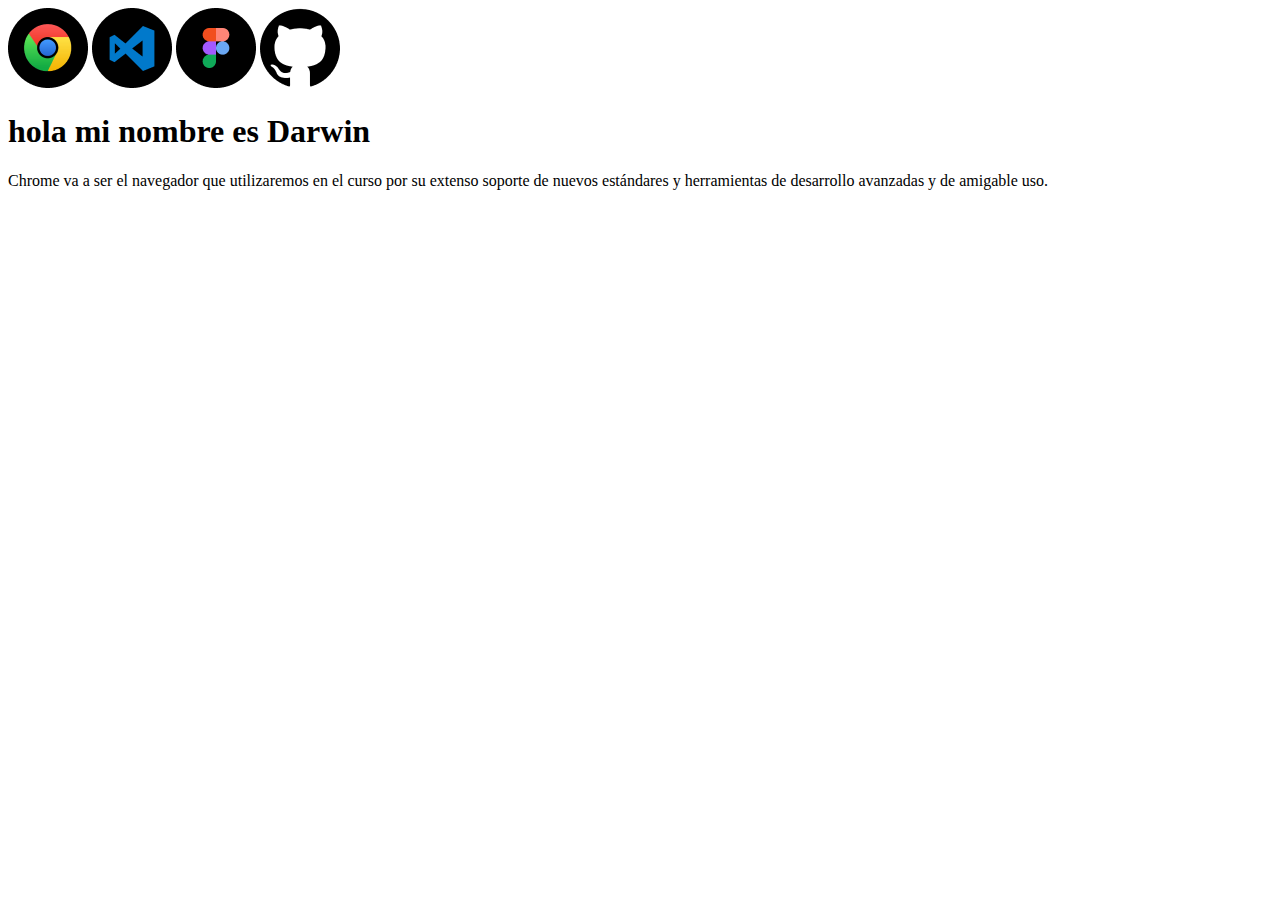
==== index.html @ 80d30d0c "Imagenes del proyecto" ====
<!DOCTYPE html>
<html lang="en">
<head>
    <meta charset="UTF-8">
    <meta http-equiv="X-UA-Compatible" content="IE=edge">
    <meta name="viewport" content="width=device-width, initial-scale=1.0">
    <title>El blog de Darwin</title>
</head>
<body>
    <img src="./images/google-chrome.png" alt="Chrome logo" title="Chrome logo">
    <img src="./images/visual-studio-code.png" alt="VS code logo" title="VS code logo">
    <img src="./images/figma.png" alt="fimga logo" title="figma logo">
    <img src="./images/github.png" alt="github log" title="github logo">
    <h1>
        hola mi nombre es Darwin
    </h1>
    <p>
        Chrome va a ser el navegador que utilizaremos en el curso por su extenso soporte de nuevos estándares y herramientas de desarrollo avanzadas y de amigable uso.    </p>
</body>
</html>
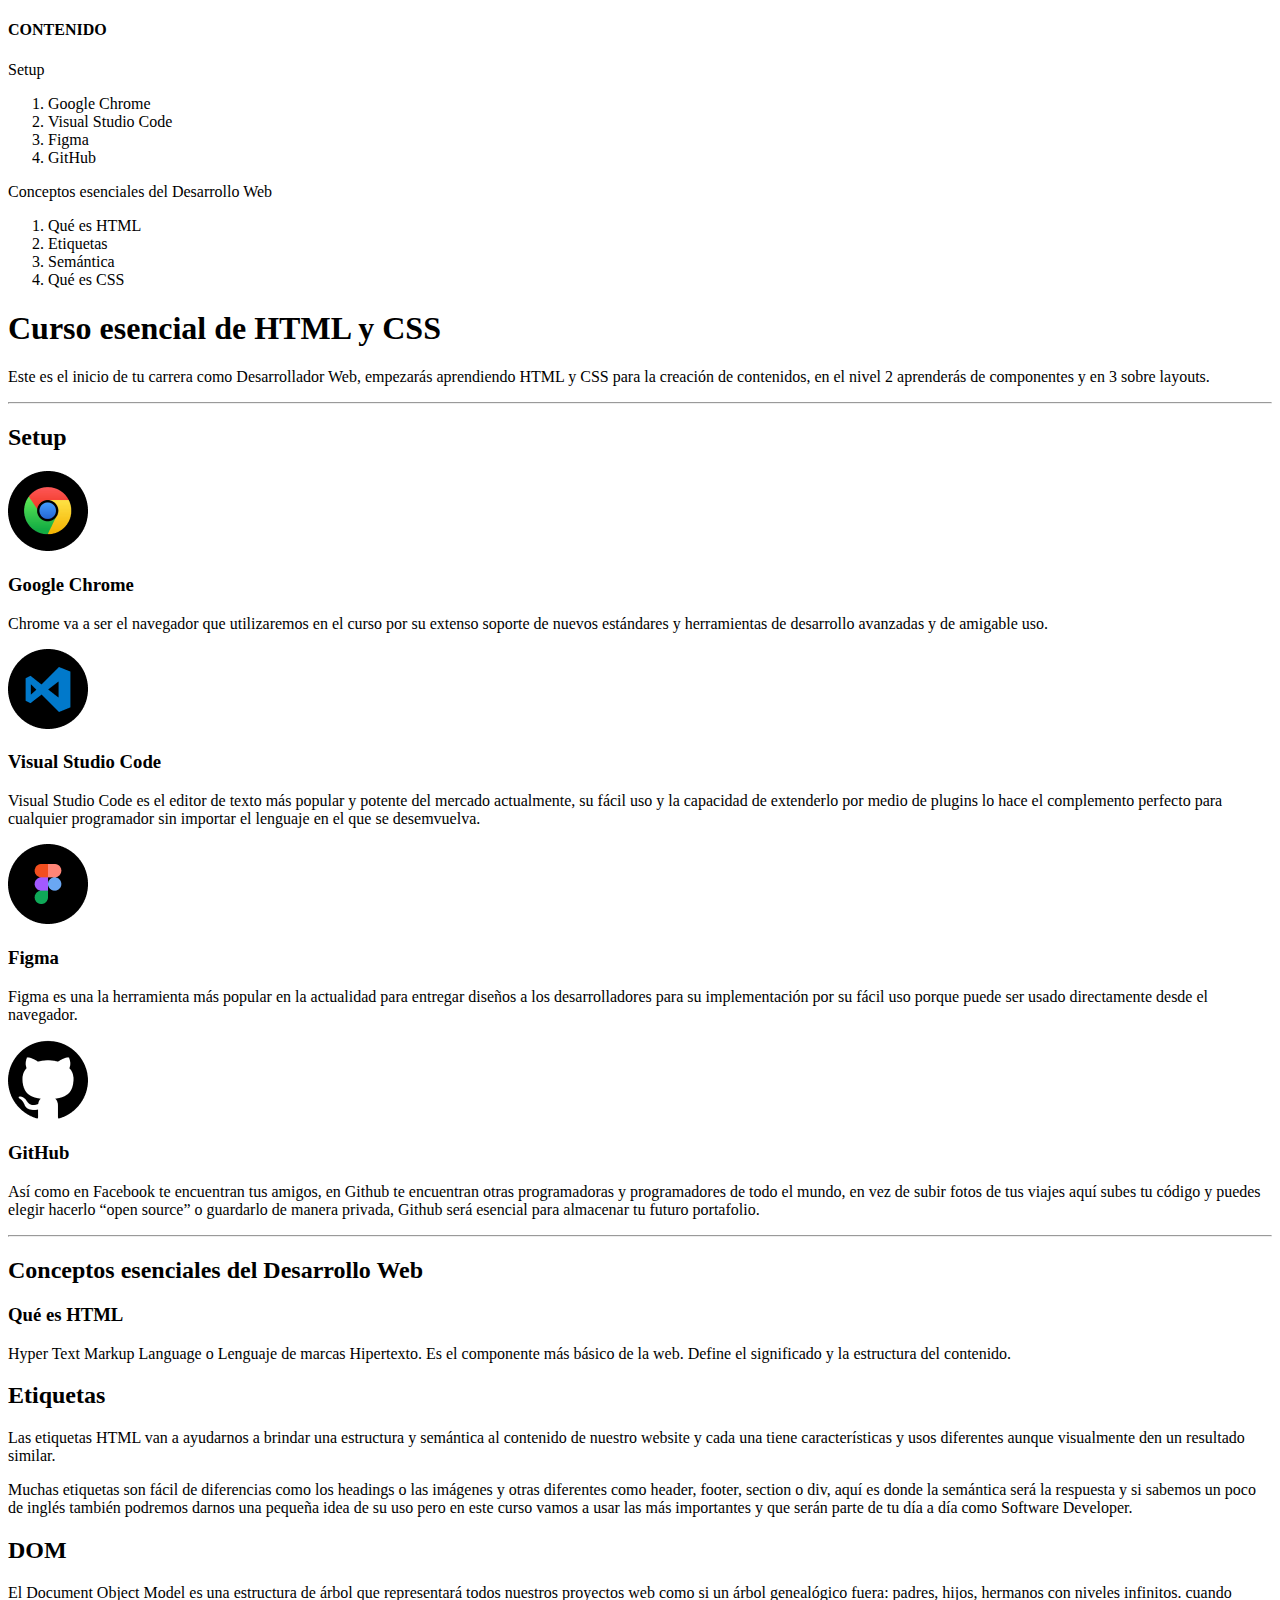
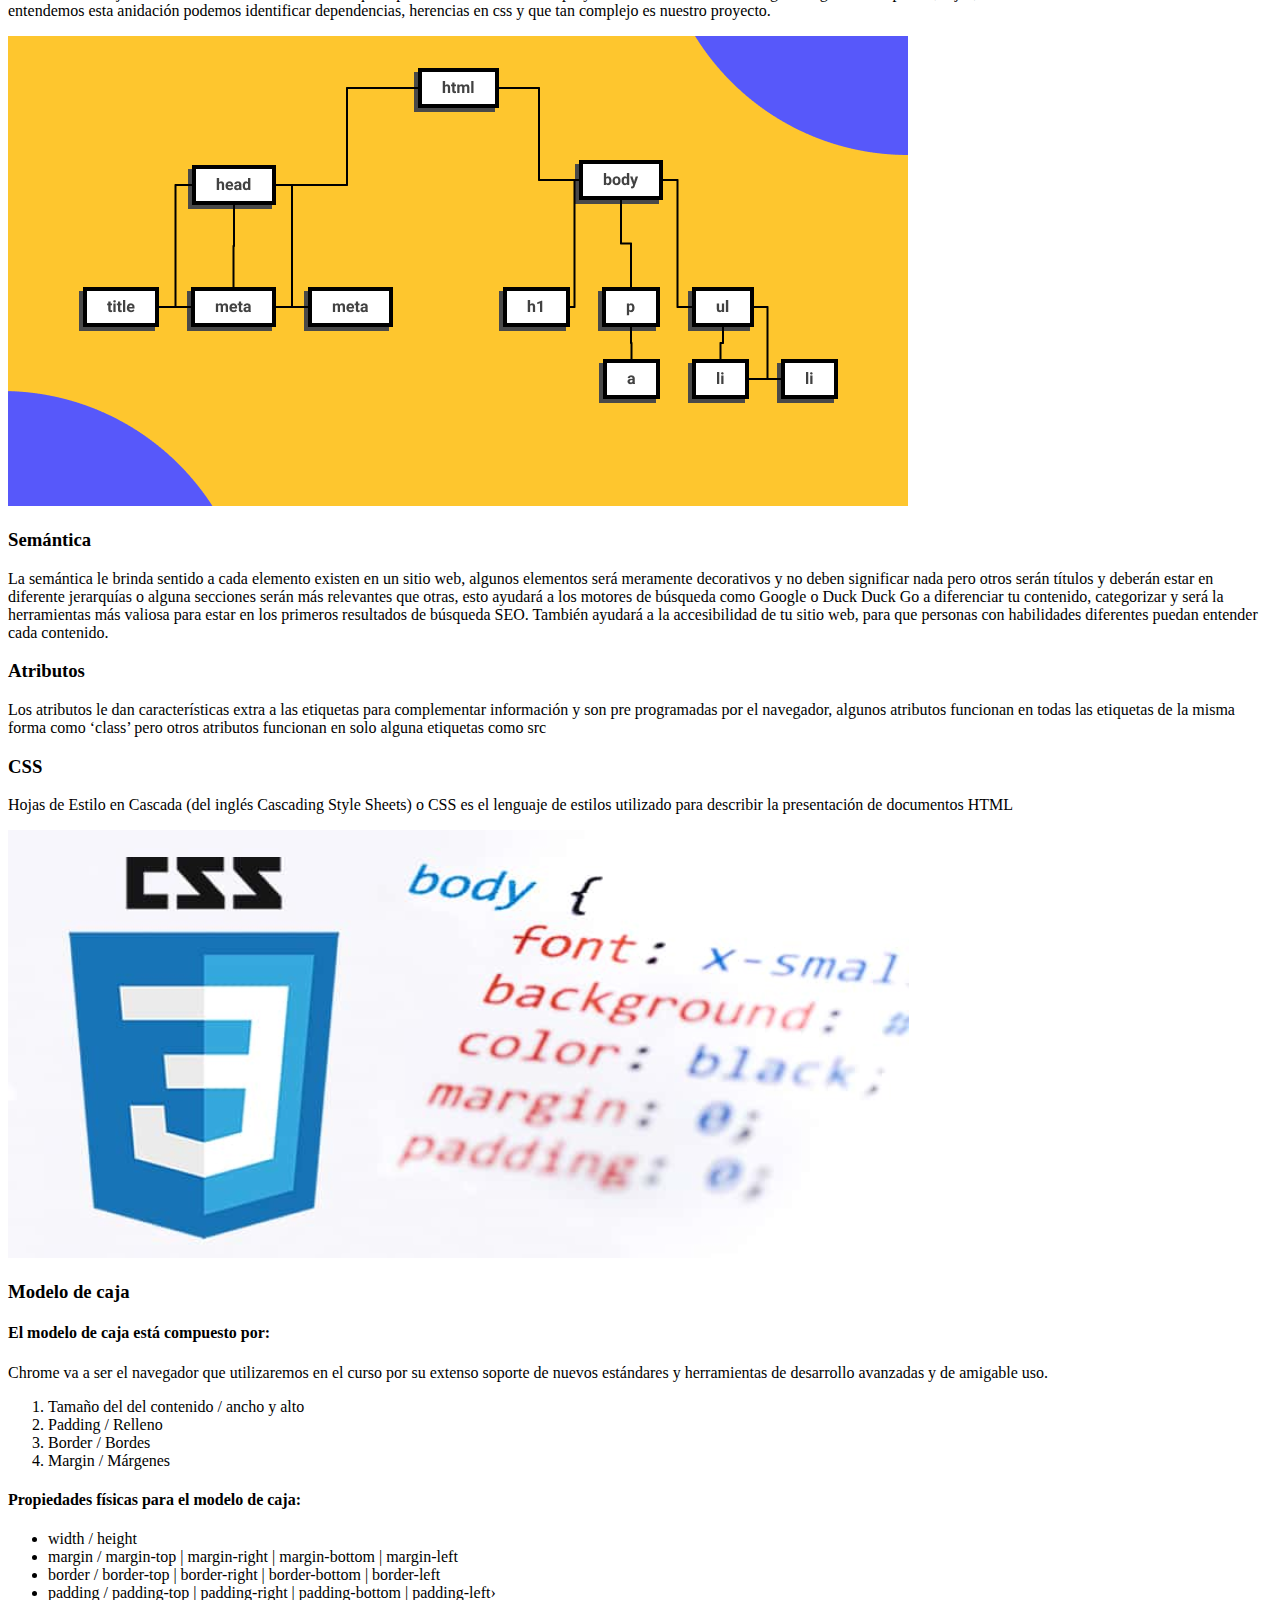
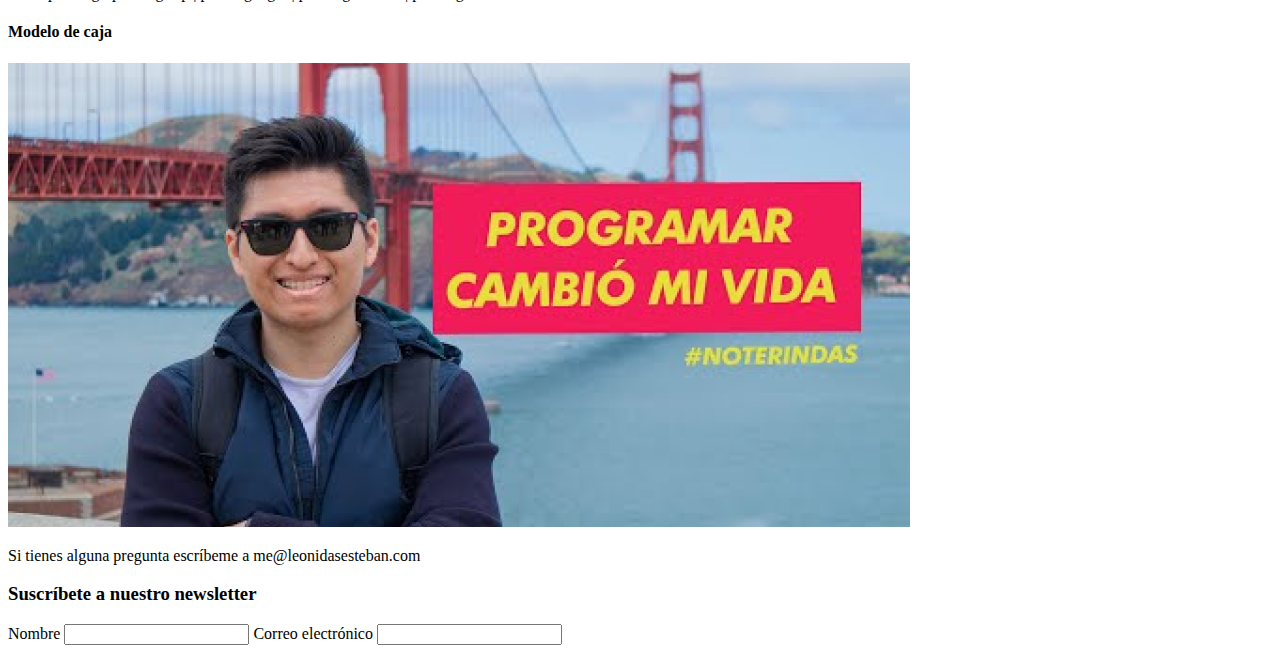
==== commit 68eac02d: "Actualización segunda sesión" ====
--- a/index.html
+++ b/index.html
@@ -7,14 +7,104 @@
     <title>El blog de Darwin</title>
 </head>
 <body>
+    <header>
+        <h4>CONTENIDO</h4>
+        <p>Setup</p>
+        <nav>
+
+            <ol>
+                <li>
+                    Google Chrome
+                </li>
+                <li>
+                    Visual Studio Code
+                </li>
+                <li>
+                    Figma
+                </li>
+                <li>
+                GitHub
+                </li>
+            </ol>
+            <p>Conceptos esenciales del Desarrollo Web</p>
+            <ol>
+                <li>Qué es HTML</li>
+                <li>Etiquetas</li>
+                <li>Semántica</li>
+                <li>Qué es CSS</li>
+            </ol>
+        </nav>
+    </header>
+    <h1>Curso esencial de HTML y CSS</h1>
+    <p>Este es el inicio de tu carrera como Desarrollador Web, empezarás aprendiendo HTML y CSS para la creación de contenidos, en el nivel 2 aprenderás de componentes y en 3 sobre layouts.</p>
+    <hr>
+    <h2>Setup</h2>
     <img src="./images/google-chrome.png" alt="Chrome logo" title="Chrome logo">
+    <h3>Google Chrome</h3>
+    <p>Chrome va a ser el navegador que utilizaremos en el curso por su extenso soporte de nuevos estándares y herramientas de desarrollo avanzadas y de amigable uso.</p>  
     <img src="./images/visual-studio-code.png" alt="VS code logo" title="VS code logo">
+    <h3>Visual Studio Code</h3>
+    <p>Visual Studio Code es el editor de texto más popular y potente del mercado actualmente, su fácil uso y la capacidad de extenderlo por medio de plugins lo hace el complemento perfecto para cualquier programador sin importar el lenguaje en el que se desemvuelva.</p>
     <img src="./images/figma.png" alt="fimga logo" title="figma logo">
+    <h3>Figma</h3>
+    <p>Figma es una la herramienta más popular en la actualidad para entregar diseños a los desarrolladores para su implementación por su fácil uso porque puede ser usado directamente desde el navegador.</p>
     <img src="./images/github.png" alt="github log" title="github logo">
-    <h1>
-        hola mi nombre es Darwin
-    </h1>
-    <p>
-        Chrome va a ser el navegador que utilizaremos en el curso por su extenso soporte de nuevos estándares y herramientas de desarrollo avanzadas y de amigable uso.    </p>
-</body>
+    <h3>GitHub</h3>
+    <p>Así como en Facebook te encuentran tus amigos, en Github te encuentran otras programadoras y programadores de todo el mundo, en vez de subir fotos de tus viajes aquí subes tu código y puedes elegir hacerlo “open source” o guardarlo de manera privada, Github será esencial para almacenar tu futuro portafolio.</p>
+    <hr>
+    <h2>Conceptos esenciales del Desarrollo Web</h2>
+    <h3>Qué es HTML</h3>
+    <p>Hyper Text Markup Language o Lenguaje de marcas Hipertexto. Es el componente más básico de la web. Define el significado y la estructura del contenido.</p>
+    <h2>Etiquetas</h2>
+    <p>Las etiquetas HTML van a ayudarnos a brindar una estructura y semántica al contenido de nuestro website y cada una tiene características y usos diferentes aunque visualmente den un resultado similar.</p>
+    <p>Muchas etiquetas son fácil de diferencias como los headings o las imágenes y otras diferentes como header, footer, section o div, aquí es donde la semántica será la respuesta y si sabemos un poco de inglés también podremos darnos una pequeña idea de su uso pero en este curso vamos a usar las más importantes y que serán parte de tu día a día como Software Developer.</p>
+    <h2>DOM</h2>
+    <p>El Document Object Model es una estructura de árbol que representará todos nuestros proyectos web como si un árbol genealógico fuera: padres, hijos, hermanos con niveles infinitos. cuando entendemos esta anidación podemos identificar dependencias, herencias en css y que tan complejo es nuestro proyecto.</p>
+    <img src="./images/dom.png" alt="estructura de árbol que representa al DOM (Document object Modelß)" title="Estructura de árbol DOM en inglés">
+    <h3>Semántica</h3>
+    <p>La semántica le brinda sentido a cada elemento existen en un sitio web, algunos elementos será meramente decorativos y no deben significar nada pero otros serán títulos y deberán estar en diferente jerarquías o alguna secciones serán más relevantes que otras, esto ayudará a los motores de búsqueda como Google o Duck Duck Go a diferenciar tu contenido, categorizar y será la herramientas más valiosa para estar en los primeros resultados de búsqueda SEO. También ayudará a la accesibilidad de tu sitio web, para que personas con habilidades diferentes puedan entender cada contenido.</p>
+    <h3>Atributos</h3>
+    <p>Los atributos le dan características extra a las etiquetas para complementar información y son pre programadas por el navegador, algunos atributos funcionan en todas las etiquetas de la misma forma como ‘class’ pero otros atributos funcionan en solo alguna etiquetas como src</p>
+    <h3>CSS</h3>
+    <p>Hojas de Estilo en Cascada (del inglés Cascading Style Sheets) o CSS es el lenguaje de estilos utilizado para describir la presentación de documentos HTML</p>
+    <img src="./images/CSS.png" alt="logo de CSS versión 3 con ejemplo minimalista de código al costado derecho" title="CSS3">
+    <h3>Modelo de caja</h3>
+    <h4>El modelo de caja está compuesto por:</h4>
+    <p>Chrome va a ser el navegador que utilizaremos en el curso por su extenso soporte de nuevos estándares y herramientas de desarrollo avanzadas y de amigable uso.</p>
+    <ol>
+        <li>
+            Tamaño del del contenido / ancho y alto
+        </li>
+        <li>
+            Padding / Relleno
+        </li> 
+        <li>
+            Border / Bordes
+        </li> 
+        <li>
+            Margin / Márgenes
+        </li>
+    </ol>
+    <h4>Propiedades físicas para el modelo de caja:</h4>
+    <ul>
+        <li>
+            width / height
+        </li>
+        <li>
+            margin / margin-top | margin-right | margin-bottom | margin-left
+        </li>
+        <li>
+            border / border-top | border-right | border-bottom | border-left
+        </li>
+        <li>
+            padding / padding-top | padding-right | padding-bottom | padding-left› 
+        </li>
+    </ul>
+    <h4>Modelo de caja</h3>
+        <img src="./images/leo-en-san-francisco.png" alt="Leo sonriendo con lentes y el golden gate de fondo con el título programar cambió mi vida hashtag no te rindas" title="leo en san francisco">
+    <p>Si tienes alguna pregunta escríbeme a me@leonidasesteban.com</p>
+    <h3>Suscríbete a nuestro newsletter</h3>
+    <a>Nombre</a>    <input type="nombre"> <a>Correo electrónico</a> <input type="text">
+</div>
+    </body>
 </html>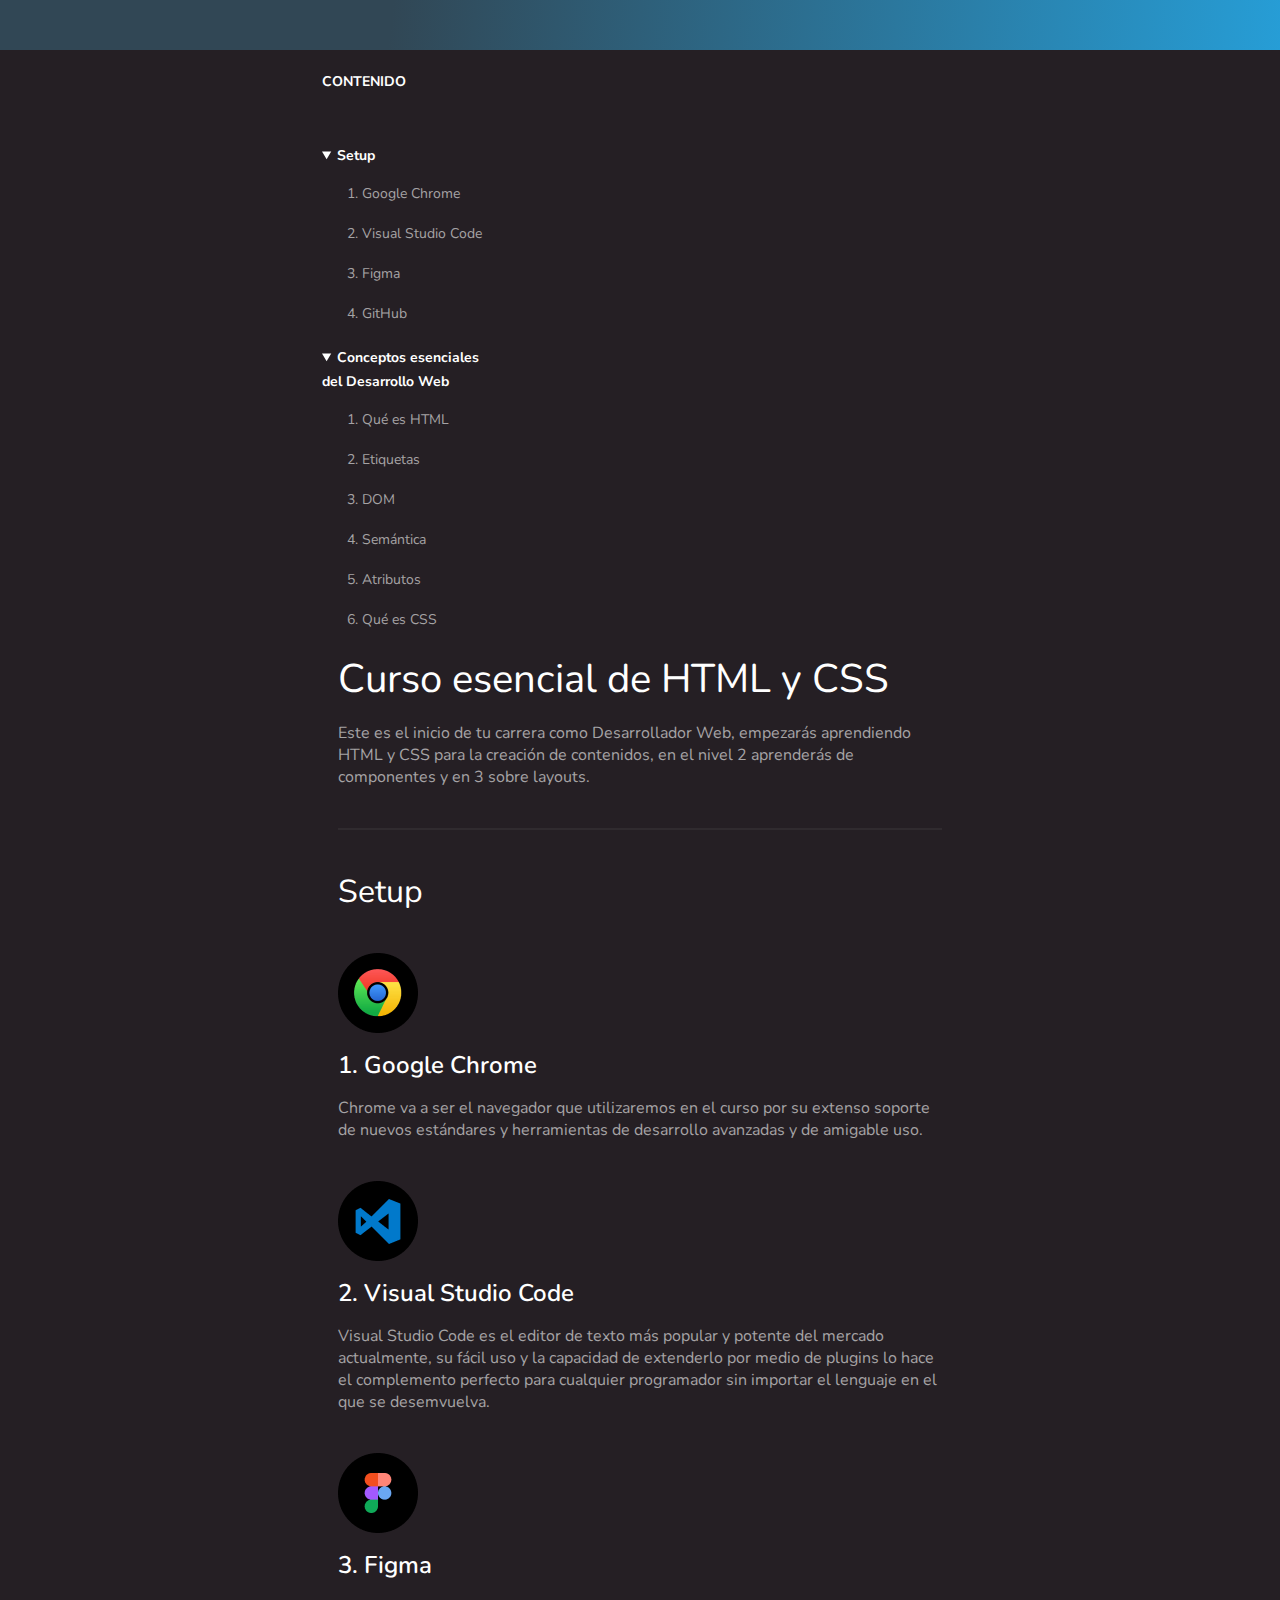
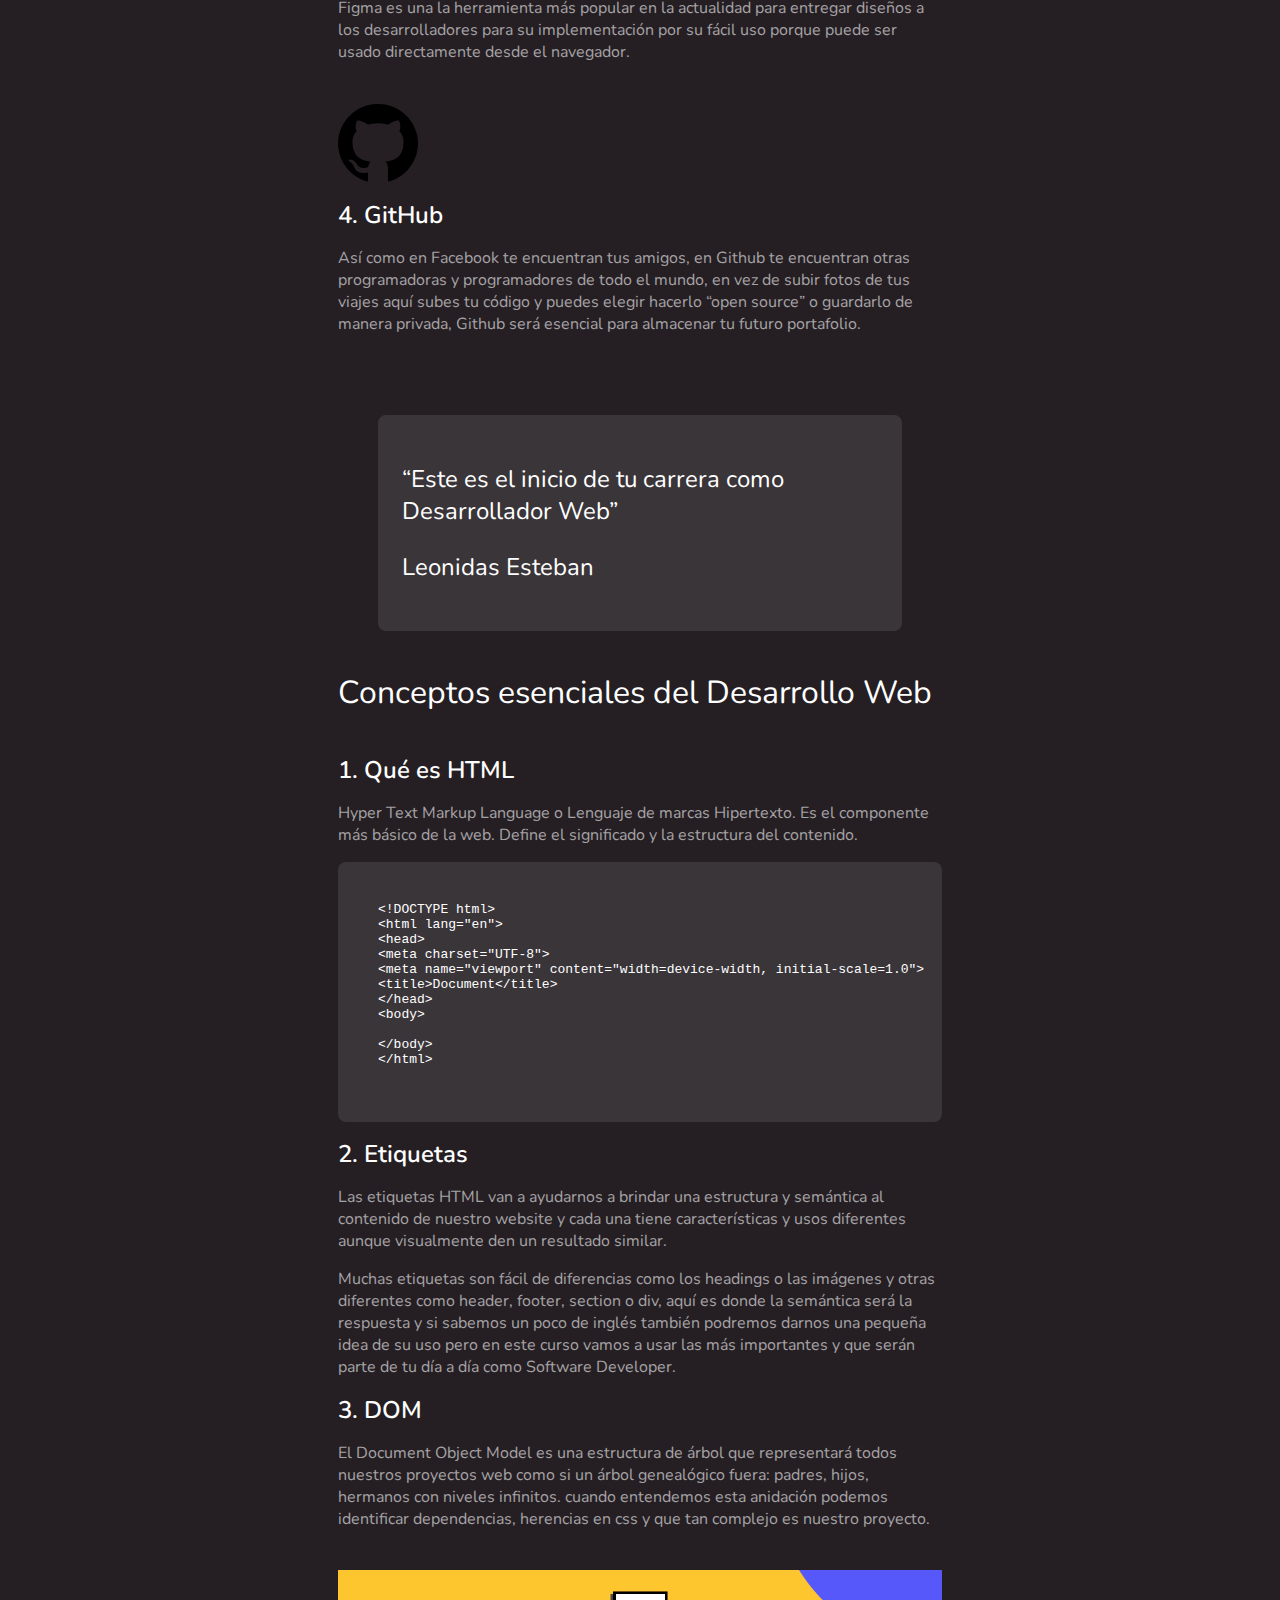
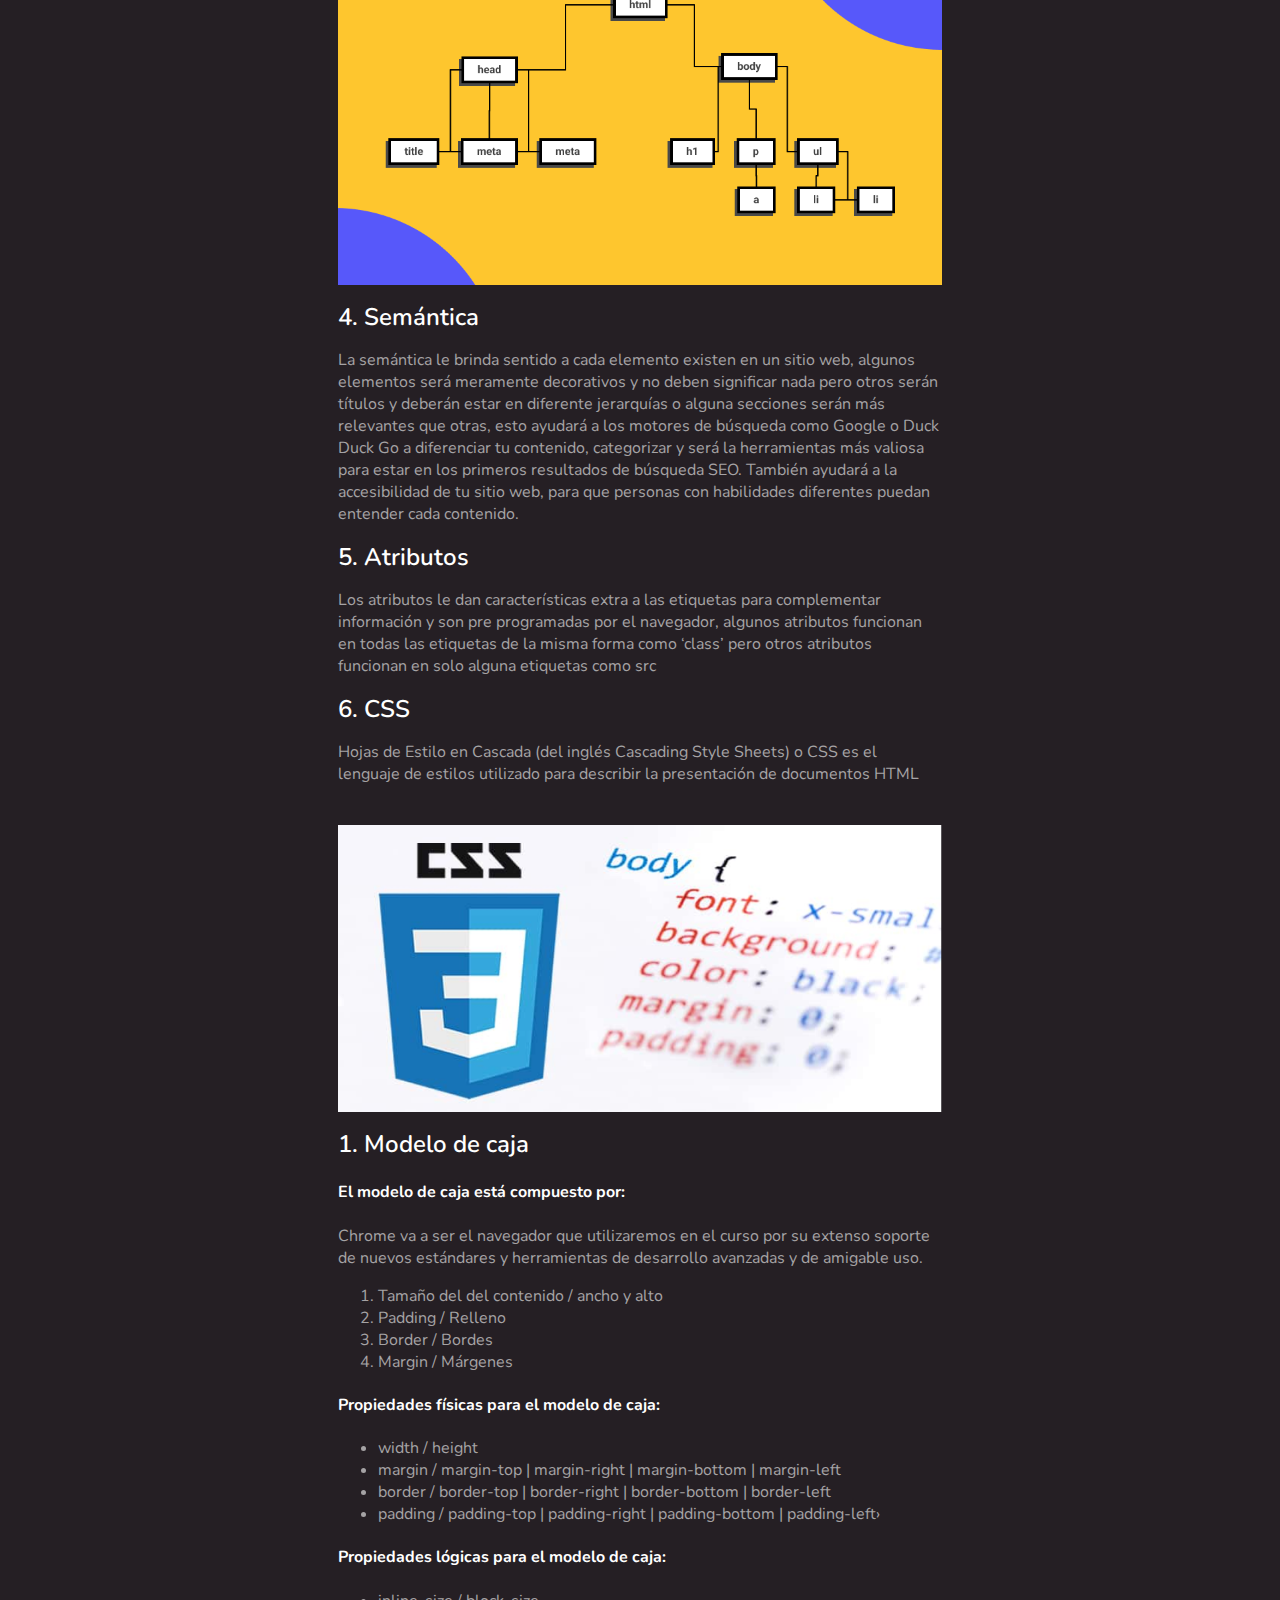
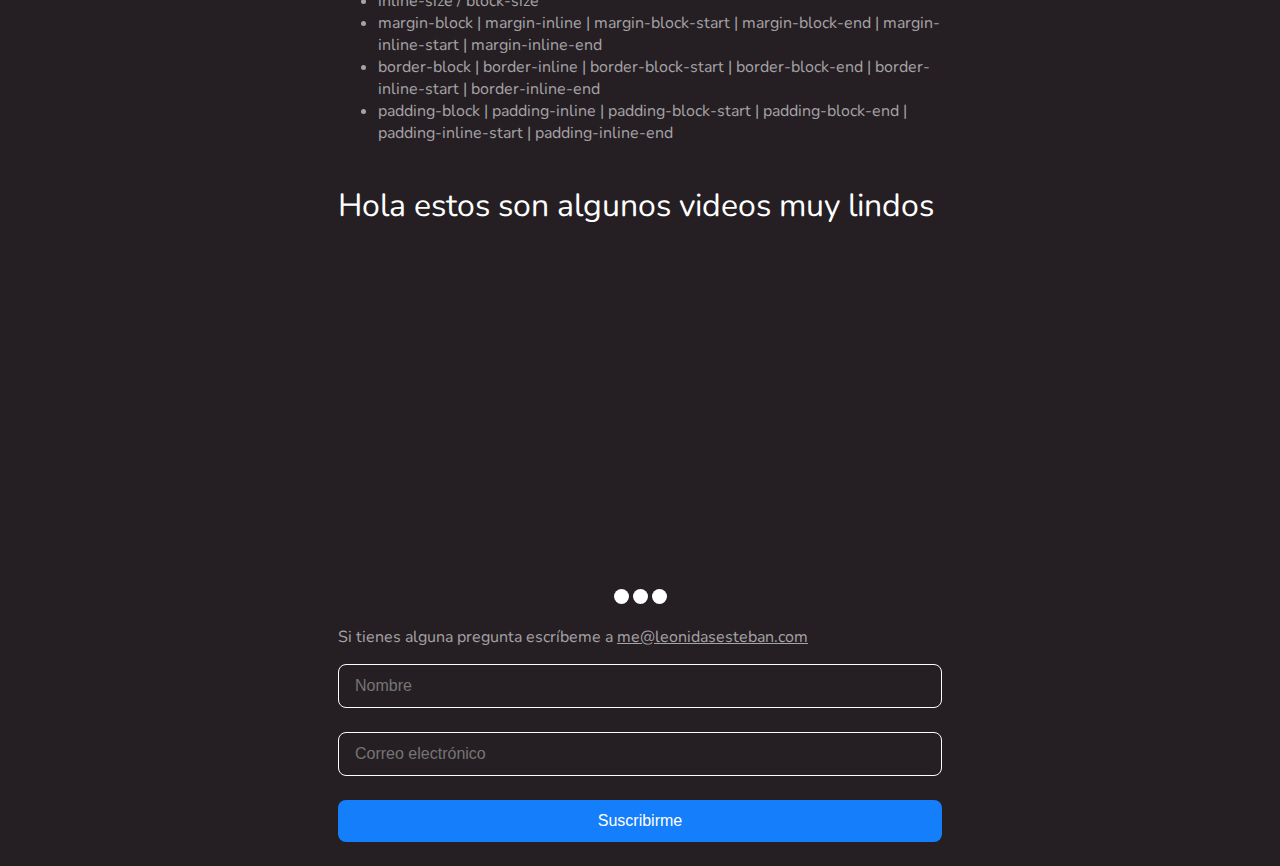
==== commit 4ce7cc2d: "clase 55 - responsive design" ====
--- a/index.html
+++ b/index.html
@@ -4,107 +4,217 @@
     <meta charset="UTF-8">
     <meta http-equiv="X-UA-Compatible" content="IE=edge">
     <meta name="viewport" content="width=device-width, initial-scale=1.0">
+    <link rel="preconnect" href="https://fonts.googleapis.com">
+    <link rel="preconnect" href="https://fonts.gstatic.com" crossorigin>
+    <link href="https://fonts.googleapis.com/css2?family=Nunito:ital,wght@0,400;0,600;1,400&display=swap" rel="stylesheet">
+<link rel="stylesheet" href="style-logcal.css">
     <title>El blog de Darwin</title>
+    
+    
 </head>
 <body>
-    <header>
-        <h4>CONTENIDO</h4>
-        <p>Setup</p>
-        <nav>
+    <div class="hero">
+    </div>
+    <div class="header">
+        <div class="wrapper">
+            <div class="header-content">
+                <header>
+                        <h4 class="content">CONTENIDO</h4>
+                        <nav>
+                            <details open>
+                                <summary>
+                                    <a class="setup">Setup</a>
+                                </summary>
+                                <ol>
+                                    <li>
+                                        <a href="#google-chrome">
+                                            Google Chrome
+                                        </a>
+                                    </li>
+                                    <li>
+                                        <a href="#vsc">
+                                            Visual Studio Code
+                                        </a>
+                                    </li>
+                                    <li>
+                                        <a href="#figma">
+                                            Figma
+                                        </a>
+                                    </li>
+                                    <li>
+                                        <a href="#github">
+                                            GitHub
+                                        </a>
+                                    </li>
+                                </ol>
+                            </details>
+                            <details open>
+                                <summary>
+                                    Conceptos esenciales del Desarrollo Web
+                                </summary>
+                                <ol>
+                                    <li><a href="#qhtml">Qué es HTML</a></li>
+                                    <li><a href="#etiquetas"> Etiquetas</a></li>
+                                    <li><a href="#dom">DOM</a></li>
+                                    <li><a href="#semantica"> Semántica</a></li>
+                                    <li><a href="#atributos"> Atributos</a></li>
+                                    <li><a href="#qcss"> Qué es CSS</a></li>
+                                </ol>
+                            </details>
+                        </nav>
+                </header>
+            </div>
+        </div>
+    </div>
+    <div class="main">
+        <div class="wrapper">
+            <div class="main-content">
+                <h1>Curso esencial de HTML y CSS</h1>
+                <p>Este es el inicio de tu carrera como Desarrollador Web, empezarás aprendiendo HTML y CSS para la creación de contenidos, en el nivel 2 aprenderás de componentes y en 3 sobre layouts.
+                </p>
+                <section class="section-content">
+                    <hr>
+                    <h2>Setup</h2>
+                    <img src="./images/google-chrome.png" alt="Chrome logo" title="Chrome logo">
+                    <h3 id="google-chrome">Google Chrome</h3>
+                    <p>Chrome va a ser el navegador que utilizaremos en el curso por su extenso soporte de nuevos estándares y herramientas de desarrollo avanzadas y de amigable uso.</p>  
+                    <img src="./images/visual-studio-code.png" alt="VS code logo" title="VS code logo">
+                    <h3 id="vsc">Visual Studio Code</h3>
+                    <p>Visual Studio Code es el editor de texto más popular y potente del mercado actualmente, su fácil uso y la capacidad de extenderlo por medio de plugins lo hace el complemento perfecto para cualquier programador sin importar el lenguaje en el que se desemvuelva.</p>
+                    <img src="./images/figma.png" alt="fimga logo" title="figma logo">
+                    <h3 id="figma">Figma</h3>
+                    <p>Figma es una la herramienta más popular en la actualidad para entregar diseños a los desarrolladores para su implementación por su fácil uso porque puede ser usado directamente desde el navegador.</p>
+                    <img src="./images/github.png" alt="github log" title="github logo">
+                    <h3 id="github">GitHub</h3>
+                    <p>Así como en Facebook te encuentran tus amigos, en Github te encuentran otras programadoras y programadores de todo el mundo, en vez de subir fotos de tus viajes aquí subes tu código y puedes elegir hacerlo “open source” o guardarlo de manera privada, Github será esencial para almacenar tu futuro portafolio.</p>
+                    <blockquote>
+                        <p>
+                            “Este es el inicio de tu carrera como Desarrollador Web”
+                        </p>
+                        <p>
+                            <span>
+                                Leonidas Esteban
+                            </span>
+                        </p>
+                    </blockquote>
+                </section>
+                <section class="section-content">   
+                    <h2>Conceptos esenciales del Desarrollo Web</h2>
+                    <h3 id="qhtml">Qué es HTML</h3>
+                    <p>Hyper Text Markup Language o Lenguaje de marcas Hipertexto. Es el componente más básico de la web. Define el significado y la estructura del contenido.</p>
+                <pre>
+&lt;!DOCTYPE html&gt;
+&lt;html lang=&quot;en&quot;&gt;
+&lt;head&gt;
+&lt;meta charset=&quot;UTF-8&quot;&gt;
+&lt;meta name=&quot;viewport&quot; content=&quot;width=device-width, initial-scale=1.0&quot;&gt;
+&lt;title&gt;Document&lt;/title&gt;
+&lt;/head&gt;
+&lt;body&gt;
+                    
+&lt;/body&gt;
+&lt;/html&gt;
+                </pre>
+                <h3 id="etiquetas">Etiquetas</h3>
+                <p>Las etiquetas HTML van a ayudarnos a brindar una estructura y semántica al contenido de nuestro website y cada una tiene características y usos diferentes aunque visualmente den un resultado similar.</p>
+                <p>Muchas etiquetas son fácil de diferencias como los headings o las imágenes y otras diferentes como header, footer, section o div, aquí es donde la semántica será la respuesta y si sabemos un poco de inglés también podremos darnos una pequeña idea de su uso pero en este curso vamos a usar las más importantes y que serán parte de tu día a día como Software Developer.</p>
+                <h3 id="dom">DOM</h3>
+                <p>El Document Object Model es una estructura de árbol que representará todos nuestros proyectos web como si un árbol genealógico fuera: padres, hijos, hermanos con niveles infinitos. cuando entendemos esta anidación podemos identificar dependencias, herencias en css y que tan complejo es nuestro proyecto.</p>
+                <img src="./images/dom.png" alt="estructura de árbol que representa al DOM (Document object Modelß)" title="Estructura de árbol DOM en inglés">
+                <h3 id="semantica">Semántica</h3>
+                <p>La semántica le brinda sentido a cada elemento existen en un sitio web, algunos elementos será meramente decorativos y no deben significar nada pero otros serán títulos y deberán estar en diferente jerarquías o alguna secciones serán más relevantes que otras, esto ayudará a los motores de búsqueda como Google o Duck Duck Go a diferenciar tu contenido, categorizar y será la herramientas más valiosa para estar en los primeros resultados de búsqueda SEO. También ayudará a la accesibilidad de tu sitio web, para que personas con habilidades diferentes puedan entender cada contenido.</p>
+                <h3 id="atributos">Atributos</h3>
+                <p>Los atributos le dan características extra a las etiquetas para complementar información y son pre programadas por el navegador, algunos atributos funcionan en todas las etiquetas de la misma forma como ‘class’ pero otros atributos funcionan en solo alguna etiquetas como src</p>
+                <h3 id="qcss">CSS</h3>
+                <p>Hojas de Estilo en Cascada (del inglés Cascading Style Sheets) o CSS es el lenguaje de estilos utilizado para describir la presentación de documentos HTML</p>
+                <img src="./images/CSS.png" alt="logo de CSS versión 3 con ejemplo minimalista de código al costado derecho" title="CSS3">
+                </section>
+                <section class="section-content">
+                <h3>Modelo de caja</h3>
+                <h4>El modelo de caja está compuesto por:</h4>
+                <p>Chrome va a ser el navegador que utilizaremos en el curso por su extenso soporte de nuevos estándares y herramientas de desarrollo avanzadas y de amigable uso.</p>
+                <ol>
+                    <li>
+                        Tamaño del del contenido / ancho y alto
+                    </li>
+                    <li>
+                        Padding / Relleno
+                    </li> 
+                    <li>
+                        Border / Bordes
+                    </li> 
+                    <li>
+                        Margin / Márgenes
+                    </li>
+                </ol>
+                <h4>Propiedades físicas para el modelo de caja:</h4>
+                <ul>
+                    <li>
+                        width / height
+                    </li>
+                    <li>
+                        margin / margin-top | margin-right | margin-bottom | margin-left
+                    </li>
+                    <li>
+                        border / border-top | border-right | border-bottom | border-left
+                    </li>
+                    <li>
+                        padding / padding-top | padding-right | padding-bottom | padding-left› 
+                    </li>
+                </ul>
+                
+                <h4>Propiedades lógicas para el modelo de caja:</h4>
+                <ul>
+                    
+                    <li>
+                        inline-size / block-size
+                    </li>
+                    <li>
+                        margin-block | margin-inline | margin-block-start | margin-block-end | margin-inline-start | margin-inline-end
+                    </li>
+                    <li>
+                        border-block | border-inline | border-block-start | border-block-end | border-inline-start | border-inline-end
+                    </li>
+                    <li>
+                        padding-block | padding-inline | padding-block-start | padding-block-end | padding-inline-start | padding-inline-end 
+                    </li>
+                </ul>
+            </section> 
+            <div class="section-content">
+                <h2>Hola estos son algunos videos muy lindos</h2>
+                <div class="slider">
+                    <scroll-container class="slider-container">
+                        <scroll-page class="slider-slide" id="video1">
+                            <iframe class="video" width="560" height="315" src="https://www.youtube.com/embed/hj7kHviqNkY" title="YouTube video player" frameborder="0" allow="accelerometer; autoplay; clipboard-write; encrypted-media; gyroscope; picture-in-picture" allowfullscreen></iframe>
+                        </scroll-page>
+                        <scroll-page class="slider-slide" id="video2">
+                            <iframe class="video" width="560" height="315" src="https://www.youtube.com/embed/hj7kHviqNkY" title="YouTube video player" frameborder="0" allow="accelerometer; autoplay; clipboard-write; encrypted-media; gyroscope; picture-in-picture" allowfullscreen></iframe>
+                        </scroll-page>
+                        <scroll-page class="slider-slide" id="video3">
+                            <iframe class="video" width="560" height="315" src="https://www.youtube.com/embed/hj7kHviqNkY" title="YouTube video player" frameborder="0" allow="accelerometer; autoplay; clipboard-write; encrypted-media; gyroscope; picture-in-picture" allowfullscreen></iframe>
+                        </scroll-page>
+                    </scroll-container>
+                    <div class="slider-bullet-list">
+                        <a href="#video1" class="slider-bullet"></a>
+                        <a href="#video2"class="slider-bullet"></a>
+                        <a href="#video3"class="slider-bullet"></a>
+                    </div>
+                </div>
+            </div>
+                
+                <p>Si tienes alguna pregunta escríbeme a 
+                    <a href="mailto:me@leonidasesteban.com"> me@leonidasesteban.com</a> 
+                </p>
+                <div class="section-content">
+                    <form action="#" class="form">
+                        <input type="text" required placeholder="Nombre">
+                        <input type="email" required placeholder="Correo electrónico">
+                        <input type="submit" value="Suscribirme">
+                    </form>
+                </div>    
+            </div>
+        </div>
+    </div>
 
-            <ol>
-                <li>
-                    Google Chrome
-                </li>
-                <li>
-                    Visual Studio Code
-                </li>
-                <li>
-                    Figma
-                </li>
-                <li>
-                GitHub
-                </li>
-            </ol>
-            <p>Conceptos esenciales del Desarrollo Web</p>
-            <ol>
-                <li>Qué es HTML</li>
-                <li>Etiquetas</li>
-                <li>Semántica</li>
-                <li>Qué es CSS</li>
-            </ol>
-        </nav>
-    </header>
-    <h1>Curso esencial de HTML y CSS</h1>
-    <p>Este es el inicio de tu carrera como Desarrollador Web, empezarás aprendiendo HTML y CSS para la creación de contenidos, en el nivel 2 aprenderás de componentes y en 3 sobre layouts.</p>
-    <hr>
-    <h2>Setup</h2>
-    <img src="./images/google-chrome.png" alt="Chrome logo" title="Chrome logo">
-    <h3>Google Chrome</h3>
-    <p>Chrome va a ser el navegador que utilizaremos en el curso por su extenso soporte de nuevos estándares y herramientas de desarrollo avanzadas y de amigable uso.</p>  
-    <img src="./images/visual-studio-code.png" alt="VS code logo" title="VS code logo">
-    <h3>Visual Studio Code</h3>
-    <p>Visual Studio Code es el editor de texto más popular y potente del mercado actualmente, su fácil uso y la capacidad de extenderlo por medio de plugins lo hace el complemento perfecto para cualquier programador sin importar el lenguaje en el que se desemvuelva.</p>
-    <img src="./images/figma.png" alt="fimga logo" title="figma logo">
-    <h3>Figma</h3>
-    <p>Figma es una la herramienta más popular en la actualidad para entregar diseños a los desarrolladores para su implementación por su fácil uso porque puede ser usado directamente desde el navegador.</p>
-    <img src="./images/github.png" alt="github log" title="github logo">
-    <h3>GitHub</h3>
-    <p>Así como en Facebook te encuentran tus amigos, en Github te encuentran otras programadoras y programadores de todo el mundo, en vez de subir fotos de tus viajes aquí subes tu código y puedes elegir hacerlo “open source” o guardarlo de manera privada, Github será esencial para almacenar tu futuro portafolio.</p>
-    <hr>
-    <h2>Conceptos esenciales del Desarrollo Web</h2>
-    <h3>Qué es HTML</h3>
-    <p>Hyper Text Markup Language o Lenguaje de marcas Hipertexto. Es el componente más básico de la web. Define el significado y la estructura del contenido.</p>
-    <h2>Etiquetas</h2>
-    <p>Las etiquetas HTML van a ayudarnos a brindar una estructura y semántica al contenido de nuestro website y cada una tiene características y usos diferentes aunque visualmente den un resultado similar.</p>
-    <p>Muchas etiquetas son fácil de diferencias como los headings o las imágenes y otras diferentes como header, footer, section o div, aquí es donde la semántica será la respuesta y si sabemos un poco de inglés también podremos darnos una pequeña idea de su uso pero en este curso vamos a usar las más importantes y que serán parte de tu día a día como Software Developer.</p>
-    <h2>DOM</h2>
-    <p>El Document Object Model es una estructura de árbol que representará todos nuestros proyectos web como si un árbol genealógico fuera: padres, hijos, hermanos con niveles infinitos. cuando entendemos esta anidación podemos identificar dependencias, herencias en css y que tan complejo es nuestro proyecto.</p>
-    <img src="./images/dom.png" alt="estructura de árbol que representa al DOM (Document object Modelß)" title="Estructura de árbol DOM en inglés">
-    <h3>Semántica</h3>
-    <p>La semántica le brinda sentido a cada elemento existen en un sitio web, algunos elementos será meramente decorativos y no deben significar nada pero otros serán títulos y deberán estar en diferente jerarquías o alguna secciones serán más relevantes que otras, esto ayudará a los motores de búsqueda como Google o Duck Duck Go a diferenciar tu contenido, categorizar y será la herramientas más valiosa para estar en los primeros resultados de búsqueda SEO. También ayudará a la accesibilidad de tu sitio web, para que personas con habilidades diferentes puedan entender cada contenido.</p>
-    <h3>Atributos</h3>
-    <p>Los atributos le dan características extra a las etiquetas para complementar información y son pre programadas por el navegador, algunos atributos funcionan en todas las etiquetas de la misma forma como ‘class’ pero otros atributos funcionan en solo alguna etiquetas como src</p>
-    <h3>CSS</h3>
-    <p>Hojas de Estilo en Cascada (del inglés Cascading Style Sheets) o CSS es el lenguaje de estilos utilizado para describir la presentación de documentos HTML</p>
-    <img src="./images/CSS.png" alt="logo de CSS versión 3 con ejemplo minimalista de código al costado derecho" title="CSS3">
-    <h3>Modelo de caja</h3>
-    <h4>El modelo de caja está compuesto por:</h4>
-    <p>Chrome va a ser el navegador que utilizaremos en el curso por su extenso soporte de nuevos estándares y herramientas de desarrollo avanzadas y de amigable uso.</p>
-    <ol>
-        <li>
-            Tamaño del del contenido / ancho y alto
-        </li>
-        <li>
-            Padding / Relleno
-        </li> 
-        <li>
-            Border / Bordes
-        </li> 
-        <li>
-            Margin / Márgenes
-        </li>
-    </ol>
-    <h4>Propiedades físicas para el modelo de caja:</h4>
-    <ul>
-        <li>
-            width / height
-        </li>
-        <li>
-            margin / margin-top | margin-right | margin-bottom | margin-left
-        </li>
-        <li>
-            border / border-top | border-right | border-bottom | border-left
-        </li>
-        <li>
-            padding / padding-top | padding-right | padding-bottom | padding-left› 
-        </li>
-    </ul>
-    <h4>Modelo de caja</h3>
-        <img src="./images/leo-en-san-francisco.png" alt="Leo sonriendo con lentes y el golden gate de fondo con el título programar cambió mi vida hashtag no te rindas" title="leo en san francisco">
-    <p>Si tienes alguna pregunta escríbeme a me@leonidasesteban.com</p>
-    <h3>Suscríbete a nuestro newsletter</h3>
-    <a>Nombre</a>    <input type="nombre"> <a>Correo electrónico</a> <input type="text">
-</div>
     </body>
 </html>--- a/style-logcal.css
+++ b/style-logcal.css
@@ -0,0 +1,304 @@
+@font-face {
+    font-family: charter;
+    src: url(./fonts/charter-regular.otf);
+    font-style:normal;
+    font-weight:400;
+}
+@font-face {
+    font-family: charter;
+    src: url(./fonts/charter-italic.otf);
+    font-style:italic;
+    font-weight:400;
+}
+@font-face {
+    font-family: charter;
+    src: url(./fonts/charter-bold.otf);
+    font-style:normal;
+    font-weight:bold;
+}
+@font-face {
+    font-family: charter;
+    src: url(./fonts/charter-bold-italic.otf);
+    font-style:italic;
+    font-weight:400;
+} 
+
+:root{
+--white30: white;
+--white20: #A5A3A5;
+--white10: #3A3539;
+}
+
+body{
+color: var(--white30);
+font-family: 'Nunito', sans-serif;
+background: #251F24;
+margin: 0;
+}
+
+main{
+ border: 4px solid purple;
+ max-width: 1080px;
+ margin: auto;
+}
+
+a{
+    color: var(--white20);
+}
+
+.content{
+    margin-bottom: 50px;
+    color: var(--white30);
+}
+
+.setup {
+    margin-top: 50px;
+    color: var(--white30);
+}
+.header {
+}
+.header-content {
+}
+
+header{
+    margin-block-start: 20px;
+    font-size: 14px;
+    color: var(--white20);
+    inline-size: 165px;
+    line-height: 24px;
+}
+
+header li {
+    margin-block-end: 16px;
+}
+
+header a{
+    color: (--white20);
+    text-decoration: none;
+}
+header a:hover {
+    color: var(--white30);
+}
+.title{
+    color: red;
+}
+
+/* nav{
+    position: absolute;
+    z-index: 3;
+    background-color: antiquewhite;
+    padding: 20px;
+    top:0;
+} */
+
+nav details summary{
+    font-weight: bold;
+    color: var(--white30);
+}
+
+
+details{
+    margin-bottom: 20px;
+}
+
+details:last-child{
+    margin-bottom: 0;
+}
+
+h1,h2,h3 {
+   font-weight: normal;
+}
+    
+p {
+    color: var(--white20);
+}
+
+
+h1 {
+    font-size: 40px;
+    margin-block-start: 20px;
+    margin-block-end: 16px;
+    
+}
+
+h2{
+    font-size: 2em;
+    margin-block: 40px;
+}
+
+h3{
+    font-size: 1.5em;
+    font-weight: 600;
+    margin-block: 16px;
+}
+
+hr {
+    margin-block: 40px;
+    border: 1px solid rgba(97, 97, 97, 0.2);
+}
+
+li {
+    color: var(--white20);
+}
+
+
+pre {
+    background: var(--white10);
+    padding: 40px;
+    border-radius: 8px;
+    overflow: auto;
+    overflow: hidden;
+}
+
+.hero{
+    background: linear-gradient(96.07deg, #314755 30.63%, #26A0DA 102.18%);
+    /* background-image: linear-gradient(to top, rgba(255, 255, 255, .30), transparent),  url(./images/pattern.png); */
+    block-size: 50px;
+}
+
+.section-content {
+    counter-reset: titleList;
+}
+.section-content h3{
+    counter-increment: titleList;
+}
+
+.section-content h3::before {
+content: counter(titleList, decimal)'. ';
+}
+
+.section-content img {
+    margin-block-start: 40px;
+    display: block;
+    max-inline-size: 100%;
+
+} 
+/* .section-content h3::after{
+    content: '';
+    width: 32px;
+    height: 4px;
+    background: var(--white30);
+    display: inline-block; */
+
+
+blockquote {
+    margin-block-start: 80px;
+    marker-end: 63px;
+    background: var(--white10);
+    padding: 24px;
+    border-radius: 8px;
+    line-height: 32px;
+    font-size: 24px;
+}
+
+blockquote p {
+    color: var(--white30);
+
+}
+
+
+.wrapper {
+    max-inline-size: 636px;
+    margin:auto;
+}
+
+.main-content {
+    padding-inline: 16px;
+
+}
+
+
+.slider {
+}
+
+.slider-container {
+    display: block;
+    overflow: auto, hidden;
+    overflow: hidden;
+    scroll-behavior: smooth;
+    white-space: nowrap;
+    
+
+}
+
+.video{
+    margin: 0;
+    display: inline-block;
+    width: 100%;
+    aspect-ratio: 16/9;
+}
+
+.slider-bullet-list {
+    text-align: center;
+}
+
+.slider-bullet {
+    display: inline-block;
+    inline-size: 15px;
+    block-size: 15px;
+    background: white;
+    border-radius: 50%;
+}
+
+.form input {
+    inline-size: 100%;
+    border: 1px solid var(--white30);
+    background: #251F24;
+    border-radius: 8px;
+    box-sizing: border-box;
+    padding-inline: 16px;
+    padding-block: 12px;
+    color: var(--white30);
+    font-size: 16px;
+    margin-block-end: 24px;
+}
+
+.form input ::-webkit-input-placeholder {
+    color: var(--white20);
+}
+.form input[type="submit"] {
+    background: #157EFB;
+    border: none;
+}
+@media screen and (min-width: 1366px) {
+    h1 {
+        font-size: 40px;
+        margin-block-start: 20px;
+    }
+    .hero{
+        block-size: 350px;
+    }
+    
+        .header {
+            position: sticky;
+            inset-block-start: -45px;
+        }
+        .header-content {
+            position: relative;
+            inset-block-start: 65px ;   
+        }
+        
+        header{
+            font-size: 14px;
+            color: var(--white20);
+            position:absolute;
+            inset-block-start: 0;
+            inset-inline-start: -298px;
+            inline-size: 165px;
+            line-height: 24px;
+        }
+        
+        header li {
+            margin-block-end: 16px;
+        }
+        
+        header a{
+            color: (--white20);
+            text-decoration: none;
+        }
+        header a:hover {
+            color: var(--white30);
+        }
+        
+    
+}